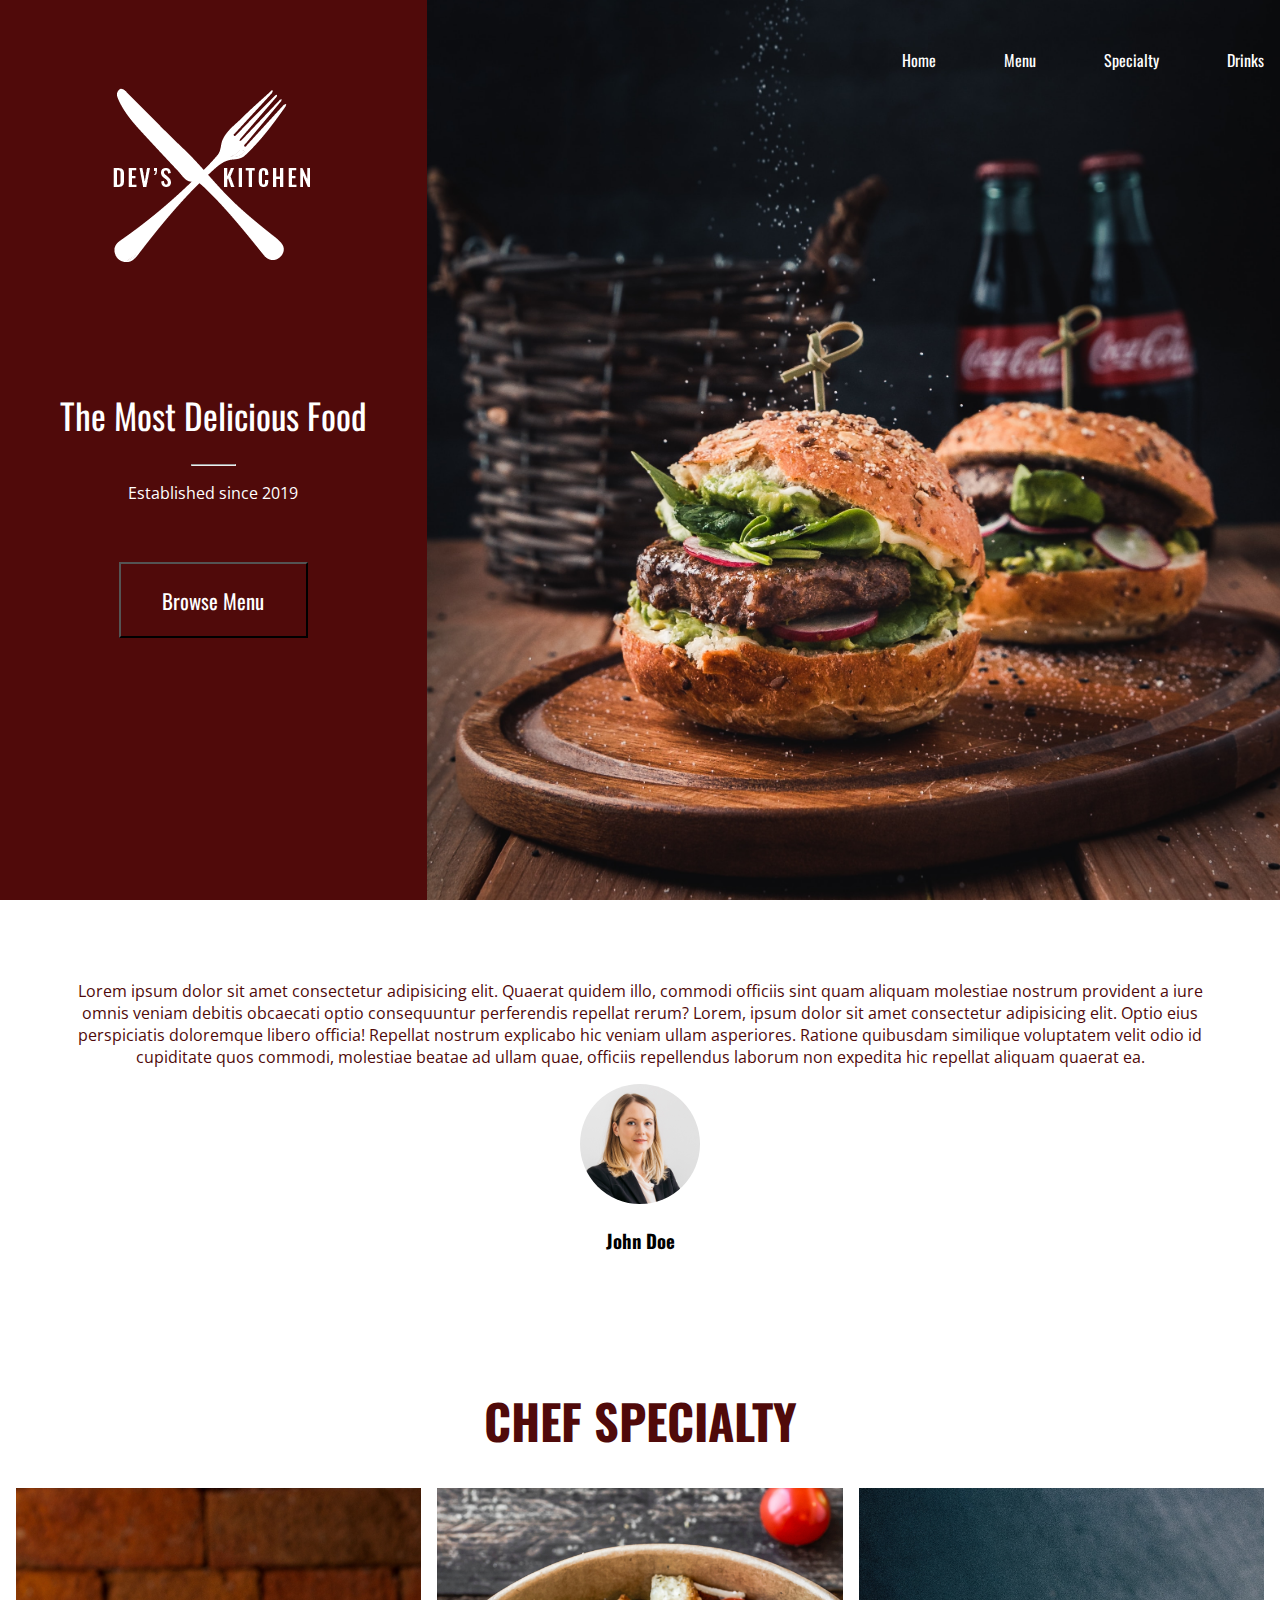
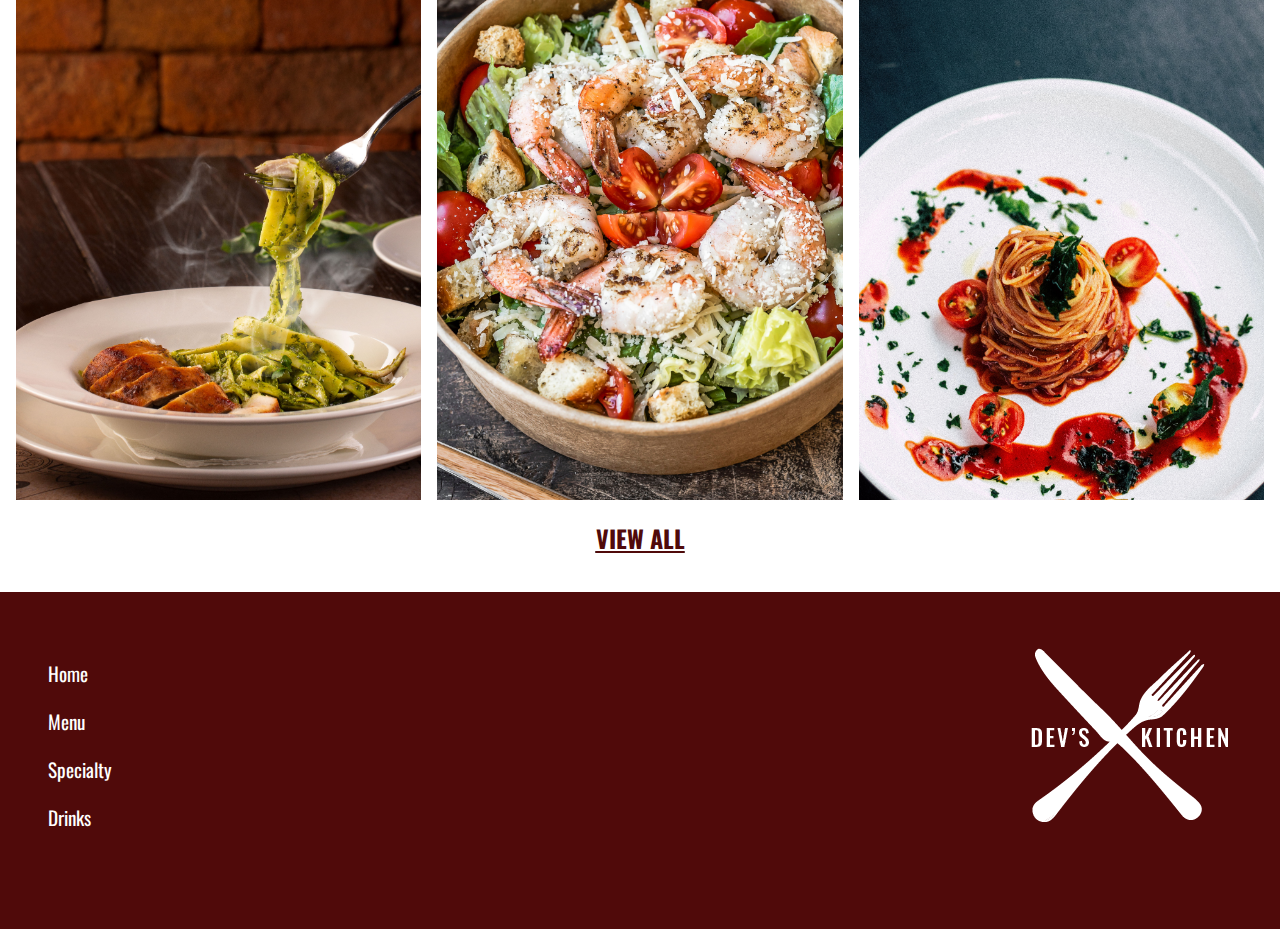
==== index.html @ 674bebbe "Dev's kitchen built" ====
<!DOCTYPE html>
<html lang="en">
  <head>
    <meta charset="UTF-8" />
    <meta name="viewport" content="width=device-width, initial-scale=1.0" />
    <meta http-equiv="X-UA-Compatible" content="ie=edge" />
    <link rel="stylesheet" href="css/style.css" />
    <script src="script.js"></script>
    <script src="https://code.jquery.com/jquery-1.10.2.js"></script>

    <title>Home Page</title>
  </head>
  <body>
    <!-- NAV BAR -->
    <div id="nav-placeholder">
      <script>
        clearNavBar();
      </script>
    </div>
    <!-- END NAV BAR -->

    <section id="top">
      <div class="top-content">
        <img src="logo/1x/logo-white.png" alt="" />
        <h1>The most delicious food</h1>
        <hr />
        <p>Established since 2019</p>
        <button class="btn" onclick="location.href='menu.html'">
          Browse Menu
        </button>
      </div>
      <div class="top-image">
        <!-- <img src="Photos/topimage.jpg" alt="" /> -->
      </div>
    </section>

    <section id="about">
      <p>
        Lorem ipsum dolor sit amet consectetur adipisicing elit. Quaerat quidem
        illo, commodi officiis sint quam aliquam molestiae nostrum provident a
        iure omnis veniam debitis obcaecati optio consequuntur perferendis
        repellat rerum? Lorem, ipsum dolor sit amet consectetur adipisicing
        elit. Optio eius perspiciatis doloremque libero officia! Repellat
        nostrum explicabo hic veniam ullam asperiores. Ratione quibusdam
        similique voluptatem velit odio id cupiditate quos commodi, molestiae
        beatae ad ullam quae, officiis repellendus laborum non expedita hic
        repellat aliquam quaerat ea.
      </p>
      <img src="Photos/woman-icon.png" alt="" />
      <h3>John Doe</h3>
    </section>

    <section id="specialty">
      <h1>Chef Specialty</h1>
      <div class="gallery">
        <div class="image-container">
          <img src="/Photos/image1.jpg" alt="" />
        </div>
        <div class="image-container">
          <img src="/Photos/image2.jpg" alt="" />
        </div>
        <div class="image-container">
          <img src="/Photos/image3.jpg" alt="" />
        </div>
      </div>
      <h2><a href="specialty.html">view all</a></h2>
    </section>

    <!-- FOOTER -->
    <div id="footer-placeholder">
      <script>
        footer();
      </script>
    </div>
    <!-- END FOOTER -->
  </body>
</html>
---- css/style.css ----
@import url("https://fonts.googleapis.com/css?family=Open+Sans|Oswald:400,700&display=swap");
body {
  margin: 0;
}

body h1,
body h2,
body h3,
body a {
  font-family: "Oswald", sans-serif;
}

body p {
  font-family: "Open Sans", sans-serif;
  color: #500a0a;
}

header {
  background-color: #500a0a;
  display: -ms-grid;
  display: grid;
  -ms-grid-columns: (minmax(240px, 1fr))[auto-fit];
      grid-template-columns: repeat(auto-fit, minmax(240px, 1fr));
  padding: 1em;
  position: fixed;
  width: 100%;
  z-index: 10;
}

header #logo img {
  width: 10%;
}

header #logo img:hover {
  cursor: pointer;
}

header #nav {
  -ms-grid-column-align: end;
      justify-self: end;
}

header #nav img {
  visibility: hidden;
}

header #nav a {
  text-decoration: none;
  color: #fff;
  display: inline-block;
  padding: 2em;
}

header #nav a:hover {
  color: #f8c537;
  cursor: pointer;
}

@media (max-width: 500px) {
  header {
    -ms-grid-columns: 1fr 1fr;
        grid-template-columns: 1fr 1fr;
    -webkit-box-align: center;
        -ms-flex-align: center;
            align-items: center;
  }
  header #logo img {
    width: 30%;
  }
  header #nav img {
    visibility: visible;
    width: 50px;
    padding-right: 30px;
  }
  header #nav a {
    display: none;
  }
}

header#transparent {
  display: inline;
  text-align: right;
  background-color: rgba(80, 10, 10, 0);
  position: absolute;
}

header#transparent a:hover {
  color: #f8c537;
  cursor: pointer;
}

footer#myFooter {
  background-color: #500a0a;
  padding: 3em;
  display: -ms-grid;
  display: grid;
  -ms-grid-columns: (minmax(240px, 1fr))[auto-fit];
      grid-template-columns: repeat(auto-fit, minmax(240px, 1fr));
}

footer#myFooter #nav a {
  color: #fff;
  text-decoration: none;
  display: block;
  padding-top: 1em;
  font-size: 1.2em;
}

footer#myFooter #nav a:hover {
  color: #f8c537;
  cursor: pointer;
}

footer#myFooter #logo {
  text-align: right;
  color: #fff;
  font-family: "Open Sans", sans-serif;
  font-size: 0.7em;
}

footer#myFooter #logo:hover {
  cursor: pointer;
}

@media (max-width: 500px) {
  footer#myFooter {
    padding: 1em;
  }
  footer#myFooter #nav {
    -ms-grid-column-align: center;
        justify-self: center;
  }
  footer#myFooter #logo {
    -ms-grid-column-align: center;
        justify-self: center;
    text-align: center;
    padding-top: 2em;
  }
  footer#myFooter #logo img {
    width: 70%;
  }
}

section#top {
  background-color: #500a0a;
  display: -ms-grid;
  display: grid;
  -ms-grid-columns: (minmax(240px, 1fr))[auto-fit];
      grid-template-columns: repeat(auto-fit, minmax(240px, 1fr));
}

section#top .top-content {
  color: #fff;
  text-align: center;
}

section#top .top-content img {
  margin: 5em 0;
}

section#top .top-content h1 {
  text-transform: capitalize;
  font-weight: 400;
  font-size: 2.2em;
}

section#top .top-content hr {
  width: 10%;
}

section#top .top-content p {
  color: #fff;
}

section#top .top-content .btn {
  margin: 2em 0;
  padding: 1em 2em;
  background-color: #500a0a;
  color: #fff;
  font-family: "Oswald", sans-serif;
  font-size: 1.3em;
}

section#top .top-content .btn:hover {
  cursor: pointer;
  background-color: #fff;
  color: #500a0a;
}

section#top .top-image {
  grid-column: span 2;
  background-image: url("/Photos/topimage.jpg");
  height: 100vh;
  background-repeat: no-repeat;
  background-size: cover;
  background-position: center;
}

section#about {
  padding: 4em;
  text-align: center;
}

section#specialty {
  background-image: url("/Photos/texture-background/99.jpg");
  padding: 1em;
}

section#specialty h1 {
  font-size: 3em;
  text-transform: uppercase;
  color: #500a0a;
  text-align: center;
}

section#specialty .gallery {
  display: -ms-grid;
  display: grid;
  -ms-grid-columns: (minmax(24px, 1fr))[auto-fit];
      grid-template-columns: repeat(auto-fit, minmax(24px, 1fr));
  grid-gap: 1em;
}

section#specialty .gallery .image-container img {
  width: 100%;
  height: 100%;
  -o-object-fit: cover;
     object-fit: cover;
}

section#specialty h2 {
  text-align: center;
  text-transform: uppercase;
  text-decoration: underline;
}

section#specialty h2 a {
  color: #500a0a;
}

.title {
  padding: 2em 1em 0 1em;
  color: #500a0a;
  font-size: 2.5em;
  text-transform: uppercase;
}

@media (max-width: 500px) {
  .title {
    padding-top: 8em;
    font-size: 1.9em;
  }
}

section#item {
  padding: 3em;
}

section#item .gridContainer {
  display: -ms-grid;
  display: grid;
  justify-items: center;
  -webkit-box-align: center;
      -ms-flex-align: center;
          align-items: center;
  -ms-grid-columns: (minmax(240px, 1fr))[auto-fit];
      grid-template-columns: repeat(auto-fit, minmax(240px, 1fr));
  color: #500a0a;
  font-size: 1.5em;
}

section#item .gridContainer h3 {
  text-transform: capitalize;
}

section#item .gridContainer #description2 {
  text-align: right;
}

@media (max-width: 500px) {
  section#item .gridContainer img {
    width: 100%;
  }
  section#item .gridContainer #description2,
  section#item .gridContainer #description {
    text-align: center;
  }
  section#item .gridContainer #description2 {
    -ms-grid-row: 2;
    grid-row: 2;
  }
}

.barBackground {
  background-image: -webkit-gradient(linear, left top, left bottom, from(rgba(255, 255, 255, 0.8))), url("../Photos/bar.jpg");
  background-image: linear-gradient(rgba(255, 255, 255, 0.8)), url("../Photos/bar.jpg");
  background-size: cover;
}

#cocktailTitle {
  color: #500a0a;
  padding: 3em 1em 0 1em;
  font-size: 2em;
  text-transform: uppercase;
  text-align: center;
}

#cocktailTitle p {
  margin-top: -40px;
  text-transform: capitalize;
  font-size: 0.5em;
}

.cocktailGallery {
  display: -ms-grid;
  display: grid;
  -ms-grid-columns: (minmax(240px, 1fr))[auto-fit];
      grid-template-columns: repeat(auto-fit, minmax(240px, 1fr));
  -webkit-box-align: end;
      -ms-flex-align: end;
          align-items: end;
}

.cocktailGallery img {
  width: 100%;
}

.cocktailGallery #drink h2 {
  visibility: hidden;
  text-transform: capitalize;
  color: #500a0a;
  opacity: 0.5;
  text-align: center;
  -webkit-transition: 0.1s ease-in;
  transition: 0.1s ease-in;
}

.cocktailGallery #drink p {
  visibility: hidden;
  text-align: center;
  text-transform: capitalize;
}

.cocktailGallery #drink img {
  -webkit-filter: opacity(0.7);
          filter: opacity(0.7);
}

.cocktailGallery #drink:hover h2 {
  visibility: visible;
}

.cocktailGallery #drink:hover p {
  visibility: visible;
}

.cocktailGallery #drink:hover img {
  -webkit-filter: none;
          filter: none;
}

section#mainMenu {
  display: -ms-grid;
  display: grid;
  -ms-grid-columns: (minmax(240px, 1fr))[auto-fit];
      grid-template-columns: repeat(auto-fit, minmax(240px, 1fr));
}

section#mainMenu #imageSection {
  grid-column: span 1;
}

section#mainMenu #imageSection img {
  width: 100%;
  margin: -5px 0;
}

section#mainMenu #menuSection {
  grid-column: span 2;
  margin-top: 5em;
  padding: 0 7em;
  text-align: center;
  color: #500a0a;
}

section#mainMenu #menuSection h1 {
  text-transform: uppercase;
  font-size: 4em;
}

section#mainMenu #menuSection h2 {
  font-size: 2em;
}

section#mainMenu #menuSection hr {
  border: 2px dashed rgba(80, 10, 10, 0.5);
}

section#mainMenu #menuSection .menuGrid {
  display: -ms-grid;
  display: grid;
  -ms-grid-columns: 1fr auto;
      grid-template-columns: 1fr auto;
}

section#mainMenu #menuSection .menuGrid #menuItem {
  text-align: left;
}

section#mainMenu #menuSection .menuGrid #menuPrice {
  text-align: right;
}

@media (max-width: 500px) {
  section#mainMenu #menuSection {
    padding: 0 1em;
  }
}

@media (max-width: 1024px) {
  section#mainMenu #menuSection {
    padding: 0 1.5em;
  }
  section#mainMenu #menuSection h1 {
    font-size: 2.5em;
  }
  section#mainMenu #menuSection h2 {
    font-size: 1.5em;
  }
}

@media (max-width: 500px) {
  section#mainMenu #imageSection {
    display: none;
  }
}
/*# sourceMappingURL=style.css.map */
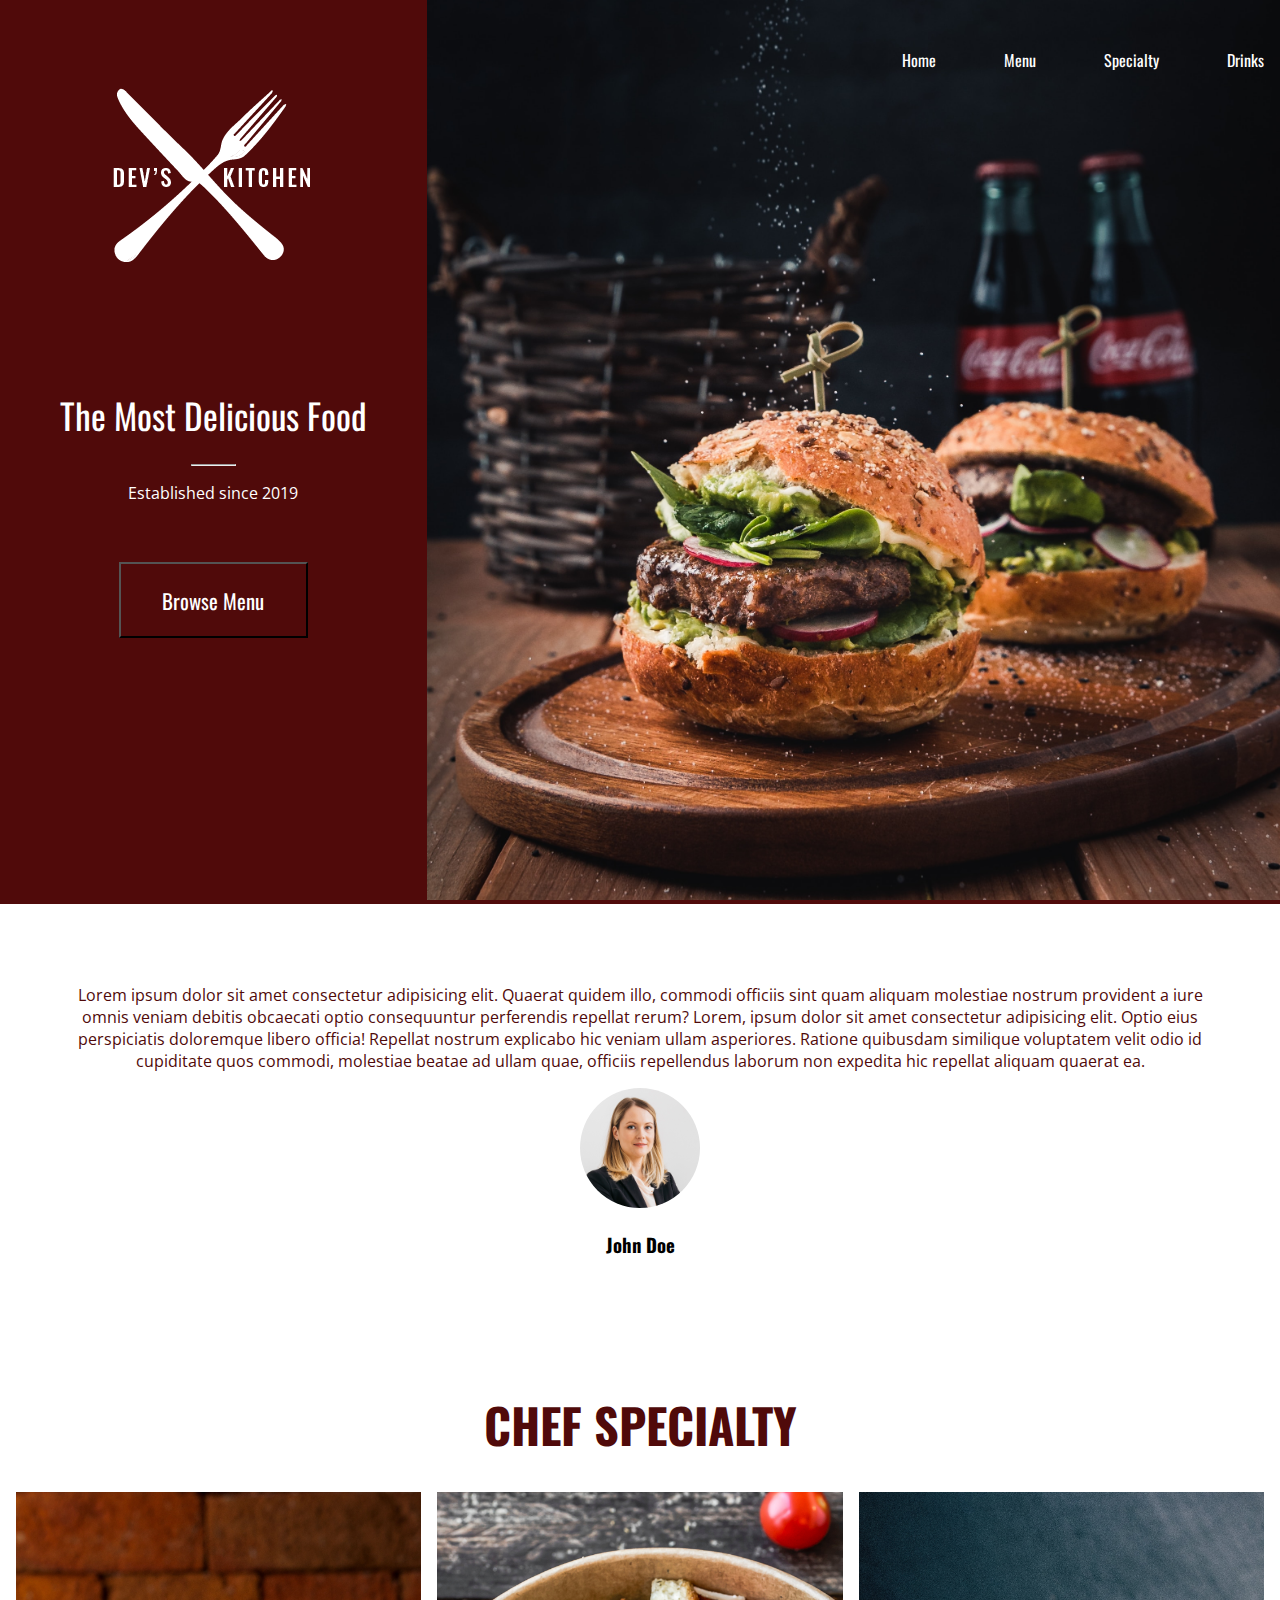
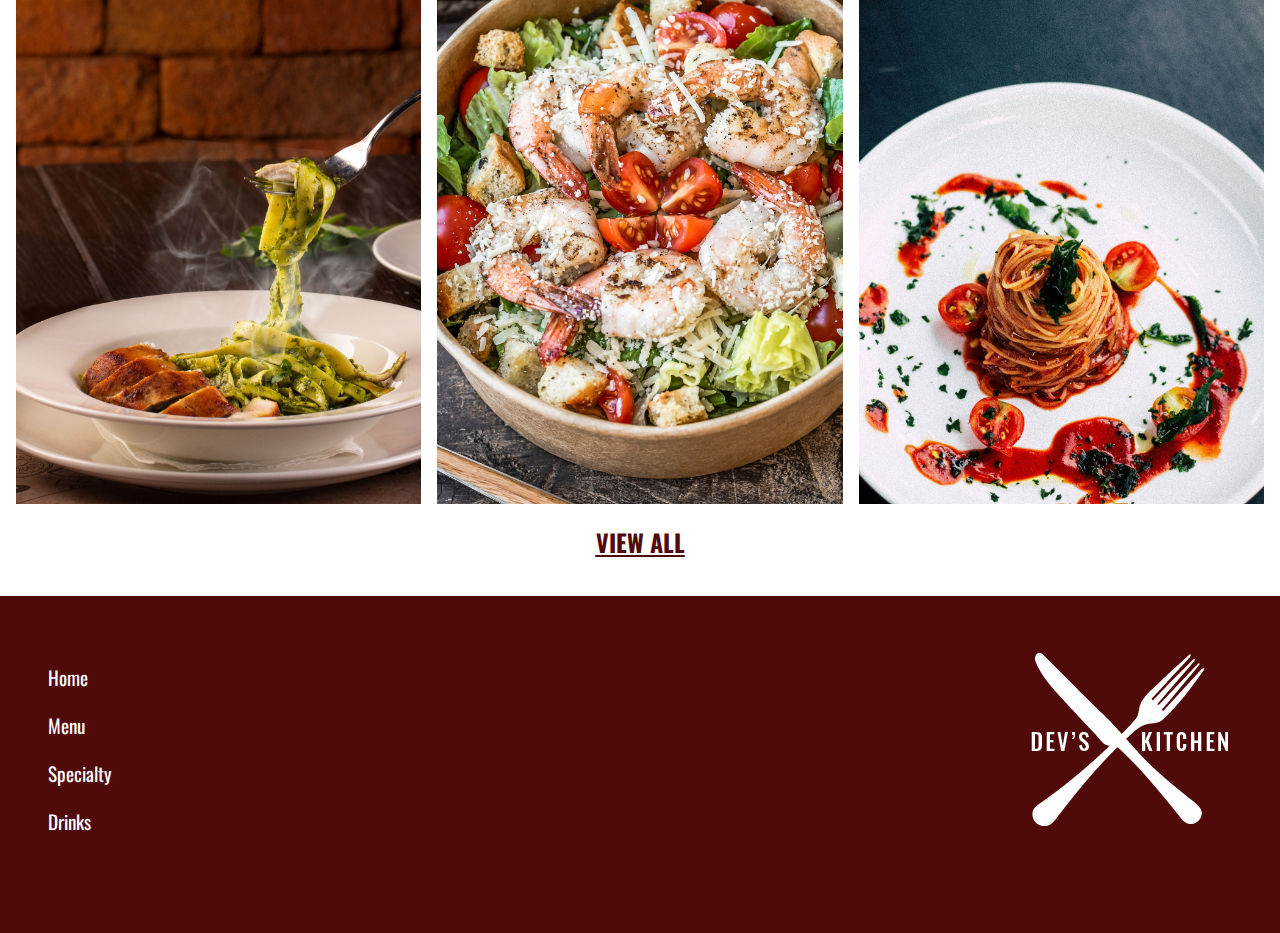
==== commit f83f26b8: "change bg" ====
--- a/index.html
+++ b/index.html
@@ -21,7 +21,7 @@
 
     <section id="top">
       <div class="top-content">
-        <img src="logo/1x/logo-white.png" alt="" />
+        <img src="assets/logo/1x/logo-white.png" alt="" />
         <h1>The most delicious food</h1>
         <hr />
         <p>Established since 2019</p>
@@ -30,7 +30,7 @@
         </button>
       </div>
       <div class="top-image">
-        <!-- <img src="Photos/topimage.jpg" alt="" /> -->
+        <img src="/assets/Photos/topimage.jpg" alt="" />
       </div>
     </section>
 
@@ -46,7 +46,7 @@
         beatae ad ullam quae, officiis repellendus laborum non expedita hic
         repellat aliquam quaerat ea.
       </p>
-      <img src="Photos/woman-icon.png" alt="" />
+      <img src="assets/Photos/woman-icon.png" alt="" />
       <h3>John Doe</h3>
     </section>
 
@@ -54,13 +54,13 @@
       <h1>Chef Specialty</h1>
       <div class="gallery">
         <div class="image-container">
-          <img src="/Photos/image1.jpg" alt="" />
+          <img src="assets/Photos/image1.jpg" alt="" />
         </div>
         <div class="image-container">
-          <img src="/Photos/image2.jpg" alt="" />
+          <img src="assets/Photos/image2.jpg" alt="" />
         </div>
         <div class="image-container">
-          <img src="/Photos/image3.jpg" alt="" />
+          <img src="assets/Photos/image3.jpg" alt="" />
         </div>
       </div>
       <h2><a href="specialty.html">view all</a></h2>
--- a/css/style.css
+++ b/css/style.css
@@ -189,11 +189,13 @@
 
 section#top .top-image {
   grid-column: span 2;
-  background-image: url("/Photos/topimage.jpg");
+}
+
+section#top .top-image img {
+  width: 100%;
   height: 100vh;
-  background-repeat: no-repeat;
-  background-size: cover;
-  background-position: center;
+  -o-object-fit: cover;
+     object-fit: cover;
 }
 
 section#about {
@@ -202,7 +204,7 @@
 }
 
 section#specialty {
-  background-image: url("/Photos/texture-background/99.jpg");
+  background-image: url(../assets/Photos/texture-background/99.jpg);
   padding: 1em;
 }
 
@@ -292,8 +294,8 @@
 }
 
 .barBackground {
-  background-image: -webkit-gradient(linear, left top, left bottom, from(rgba(255, 255, 255, 0.8))), url("../Photos/bar.jpg");
-  background-image: linear-gradient(rgba(255, 255, 255, 0.8)), url("../Photos/bar.jpg");
+  background-image: -webkit-gradient(linear, left top, left bottom, from(rgba(255, 255, 255, 0.8))), url(../assets/Photos/bar.jpg);
+  background-image: linear-gradient(rgba(255, 255, 255, 0.8)), url(../assets/Photos/bar.jpg);
   background-size: cover;
 }
 
